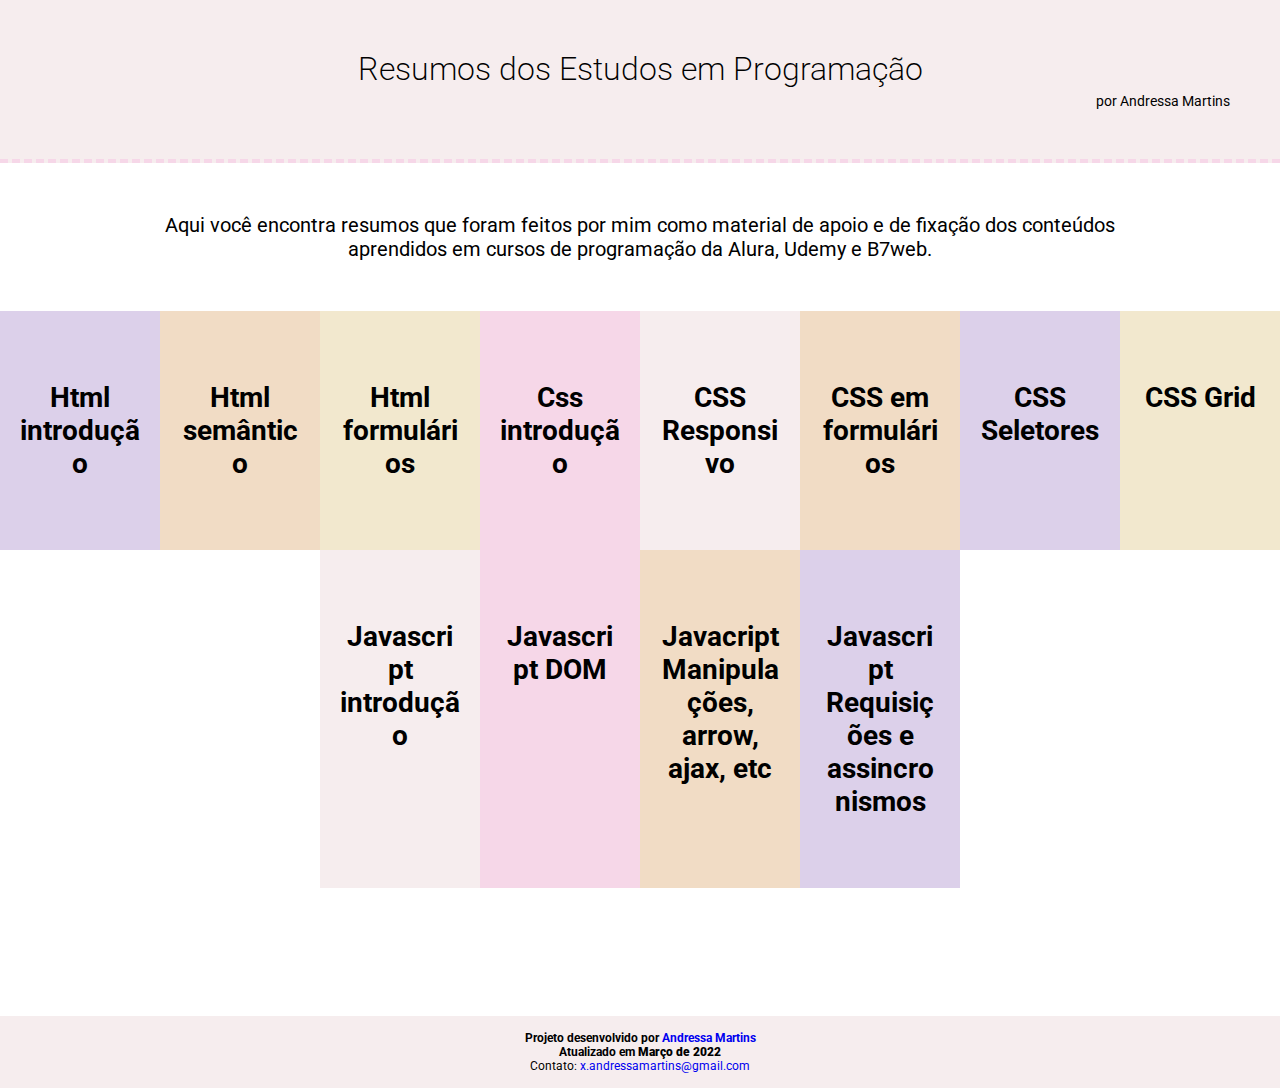
==== index.html @ fcd575df "First commit" ====
<!DOCTYPE html>
<html>
    <head>
        <meta charset="UTF-8"/>
        <meta name="viewport" content="width=device-width,user-scalable=0"/>
        <link rel="preconnect" href="https://fonts.googleapis.com">
        <link rel="preconnect" href="https://fonts.gstatic.com" crossorigin="">
        <link href="https://fonts.googleapis.com/css2?family=Roboto:ital,wght@0,400;0,700;1,400&amp;display=swap" rel="stylesheet">
        <link rel="stylesheet" type="text/css" href="./assets/css/style.css"/>
        <title>Estudos em Programação</title>
    </head>
    <body>
        <header>
            <h1>Resumos dos Estudos em Programação</h1>
            <h2> por Andressa Martins</h2>
        </header>
        <main id="mainpginicial">
            <h1>Aqui você encontra resumos que foram feitos por mim como material de apoio e de fixação dos conteúdos aprendidos em cursos de programação da Alura, Udemy e B7web.</h1>
        </main>
        <article id="menu">
            <section class="color1">
                <h1> <a href="./pages/htmlIntroducao.html" target="blank">Html introdução</a></h1>
            </section>
            <section class="color2">
                <h1> <a href="./pages//htmlSemantico.html">Html semântico</a></h1>
            </section>
            <section class="color3">
                <h1> <a href="">Html formulários</a></h1>
            </section>
            <section class="color4">
                <h1> <a href="">Css introdução</a></h1>
            </section>
            <section class="color5">
                <h1><a href="">CSS Responsivo</a></h1>
            </section>
            <section class="color2">
                <h1> <a href="">CSS em formulários</a></h1>
            </section>
            <section class="color1">
                <h1><a href="">CSS Seletores</a></h1>
            </section>
            <section class="color3">
                <h1><a href="">CSS Grid</a></h1>
            </section>
            <section class="color5">
                <h1><a href="">Javascript introdução</a></h1>
            </section>
            <section class="color4">
                <h1><a href="">Javascript DOM</a></h1>
            </section>
            <section class="color2">
                <h1><a href="">Javacript Manipulações, arrow, ajax, etc </a></h1>
            </section>
            <section class="color1">
                <h1><a href="">Javascript Requisições e assincronismos</a></h1>
            </section>
            
            
            

        </article>

    </body>
    <footer>
        <h1>Projeto desenvolvido por <a href="http://github.com/andressasmartins" target="blank"> Andressa Martins </a> </h1>
        <h2>Atualizado em <b>Março de 2022</b></h2>
        <p>Contato: <a href="mailto:x.andressamartins@gmail.com" target="blank">x.andressamartins@gmail.com</address></p>

    </footer>
</html>
---- assets/css/style.css ----
* {
    margin:0;
    padding:0;
}
body {
    font-family: roboto;
    height:90%;
}
header {
    width: auto;
    padding: 50px;
    background-color: #F6EDEE;
    border-bottom: #F6D7E8 dashed 4px;
    

}
header h1 {
    display:flex;
    justify-content: center;
    font-weight: 250;
    
}
header h2 {
    display: flex;
    justify-content: right;
    padding-top: 5px;
    font-weight: normal;
    font-size: 14px;
}

#mainpginicial {
    padding-top:50px;
    padding-bottom:50px;
    padding-left:10%;
    padding-right:10%;
    
}

main {
    padding-top: 50px;
    padding-left: 50px;
    padding-right: 50px;
    text-align: center;
}
main h1 {
    font-weight: normal;
    font-size: 20px;
}
main h1 a {
    text-decoration: none;
    color: #000;
}
main h1 a:hover {
    text-decoration: underline;
}
#menu {
    display: flex ;
    flex-wrap: wrap;
    justify-content: center;
}
#menu section {
    width: 120px;
    padding: 20px;
    font-size: 14px;
    text-align: center;
    word-wrap: break-word;
}
section {
    padding-left: 10%;
    padding-right: 10%;
}
section h1 {
    text-align: center;
    padding-bottom: 50px;
    padding-top: 50px;
}
section a {
    text-decoration: none;
    color: #000;
}
.color1 {
    background-color: #DCD0EA;
}
.color2 {
    background-color: #F1DCC5;
}
.color3 {
    background-color: #F2E8CE;
}
.color4 {
    background-color: #F6D7E8;
}
.color5 {
    background-color: #F6EDEE;
}

table{
    margin: auto;
}
 footer {
    margin-top: 10%;
    padding: 15px;
    text-align: center;
    height: fit-content;
    background-color: #F6EDEE;
 }
 footer h1, footer h2, footer p, footer a, footer p a{
     font-size: 12px;
     text-decoration: none;
 }
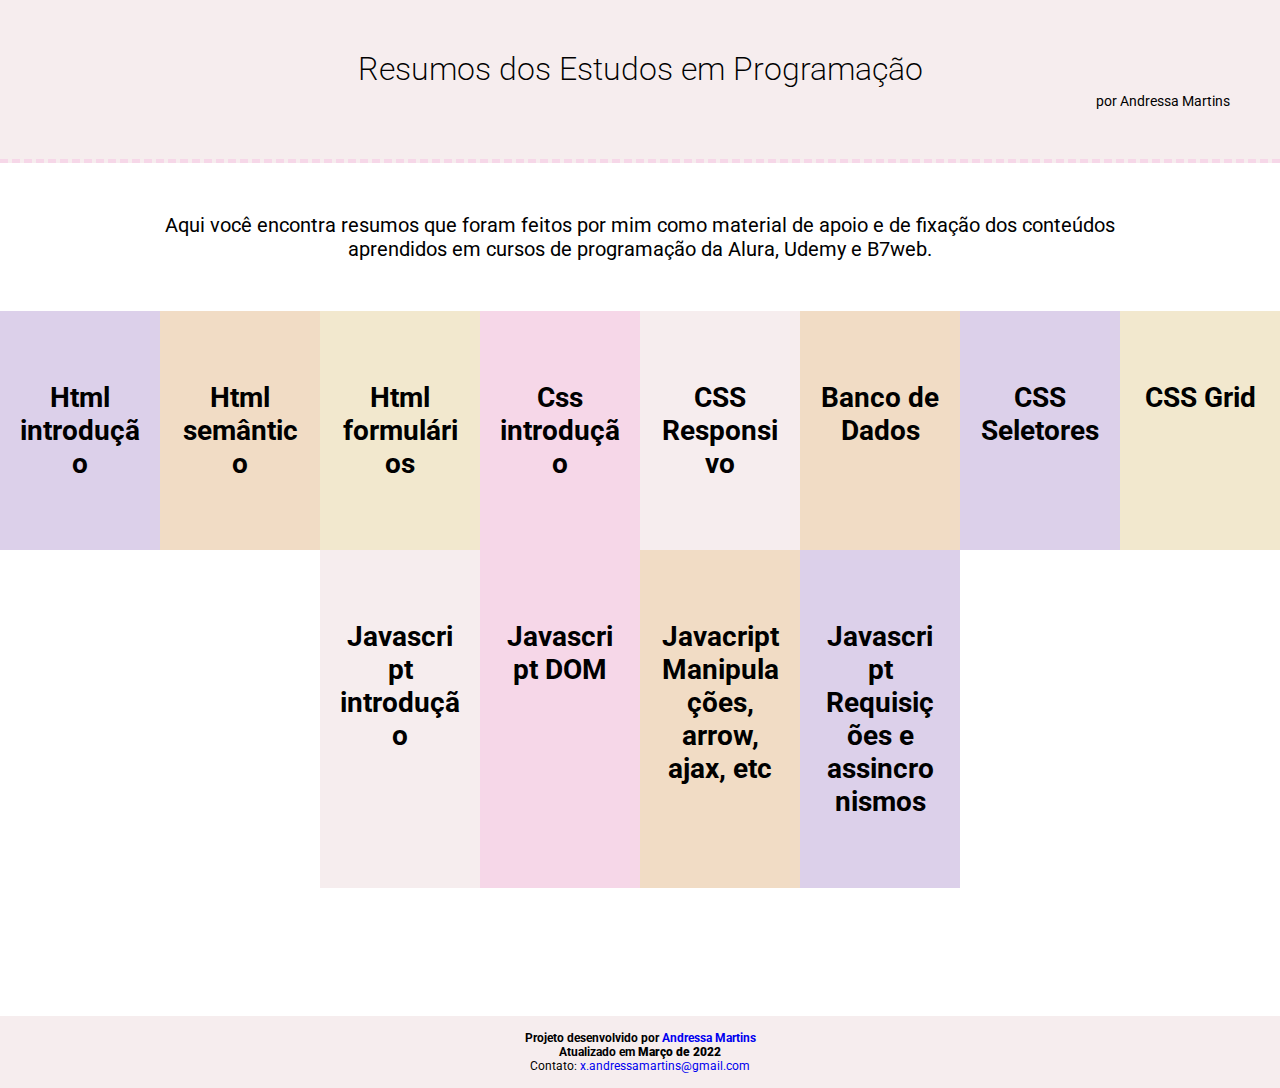
==== commit 1e713c05: "commit" ====
--- a/index.html
+++ b/index.html
@@ -22,19 +22,19 @@
                 <h1> <a href="./pages/htmlIntroducao.html" target="blank">Html introdução</a></h1>
             </section>
             <section class="color2">
-                <h1> <a href="./pages//htmlSemantico.html">Html semântico</a></h1>
+                <h1> <a href="./pages/htmlSemantico.html" target="blank">Html semântico</a></h1>
             </section>
             <section class="color3">
-                <h1> <a href="">Html formulários</a></h1>
+                <h1> <a href="./pages/htmlFormularios.html" target="blank">Html formulários</a></h1>
             </section>
             <section class="color4">
-                <h1> <a href="">Css introdução</a></h1>
+                <h1> <a href="./pages/cssIntroducao.html">Css introdução</a></h1>
             </section>
             <section class="color5">
                 <h1><a href="">CSS Responsivo</a></h1>
             </section>
             <section class="color2">
-                <h1> <a href="">CSS em formulários</a></h1>
+                <h1> <a href="./pages/bancoDeDados.html">Banco de Dados</a></h1>
             </section>
             <section class="color1">
                 <h1><a href="">CSS Seletores</a></h1>
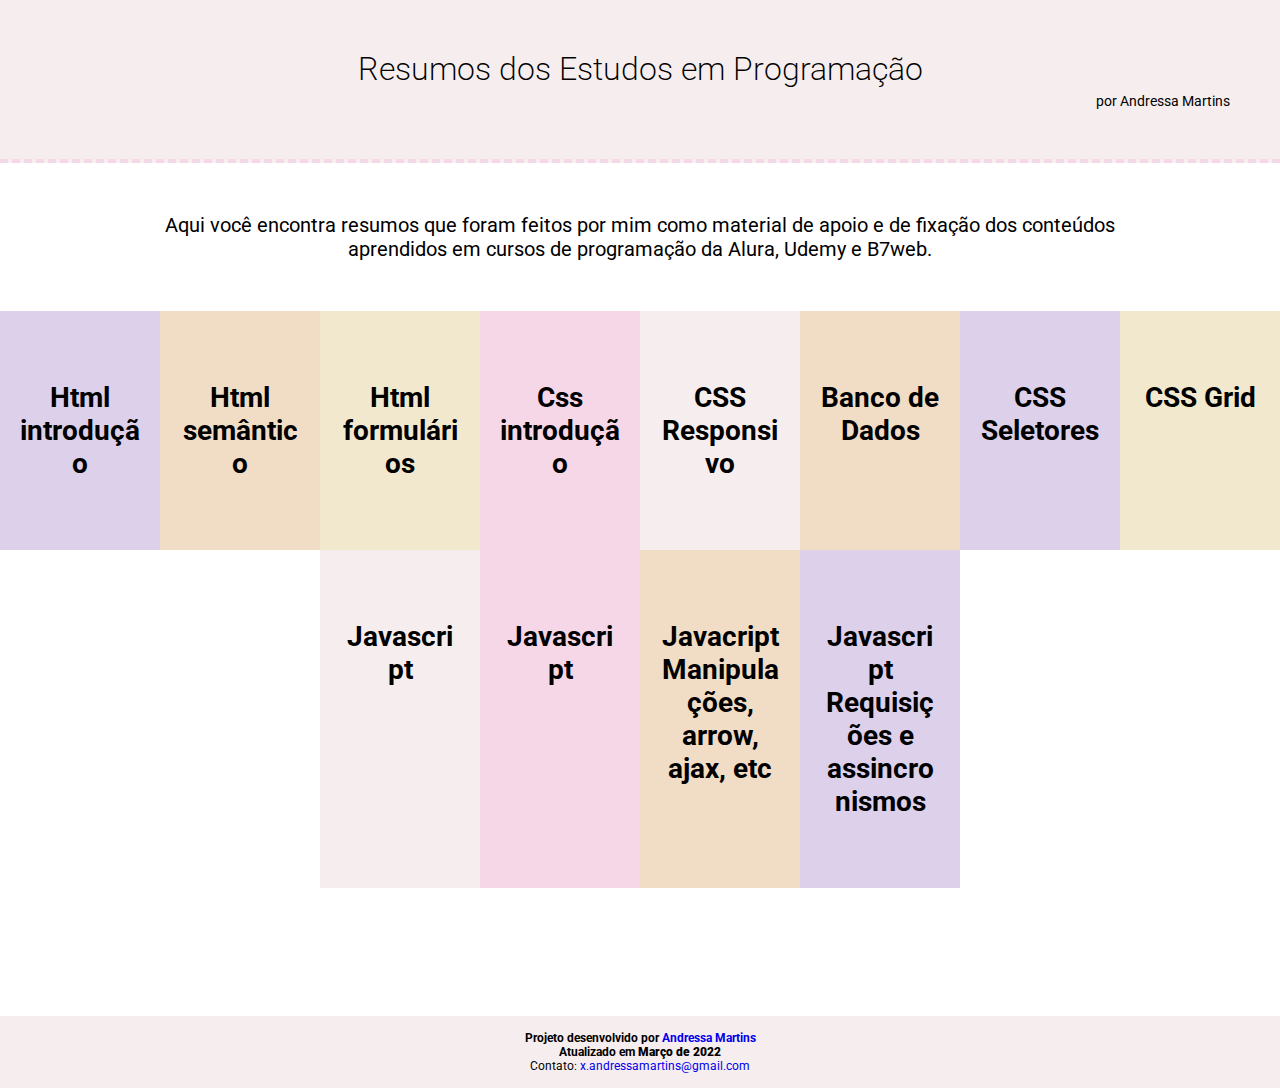
==== commit 6bf1d13e: "commit" ====
--- a/index.html
+++ b/index.html
@@ -28,7 +28,7 @@
                 <h1> <a href="./pages/htmlFormularios.html" target="blank">Html formulários</a></h1>
             </section>
             <section class="color4">
-                <h1> <a href="./pages/cssIntroducao.html">Css introdução</a></h1>
+                <h1> <a href="./pages/cssIntroducao.html" target="blank">Css introdução</a></h1>
             </section>
             <section class="color5">
                 <h1><a href="">CSS Responsivo</a></h1>
@@ -43,10 +43,10 @@
                 <h1><a href="">CSS Grid</a></h1>
             </section>
             <section class="color5">
-                <h1><a href="">Javascript introdução</a></h1>
+                <h1><a href="">Javascript </a></h1>
             </section>
             <section class="color4">
-                <h1><a href="">Javascript DOM</a></h1>
+                <h1><a href="">Javascript </a></h1>
             </section>
             <section class="color2">
                 <h1><a href="">Javacript Manipulações, arrow, ajax, etc </a></h1>
